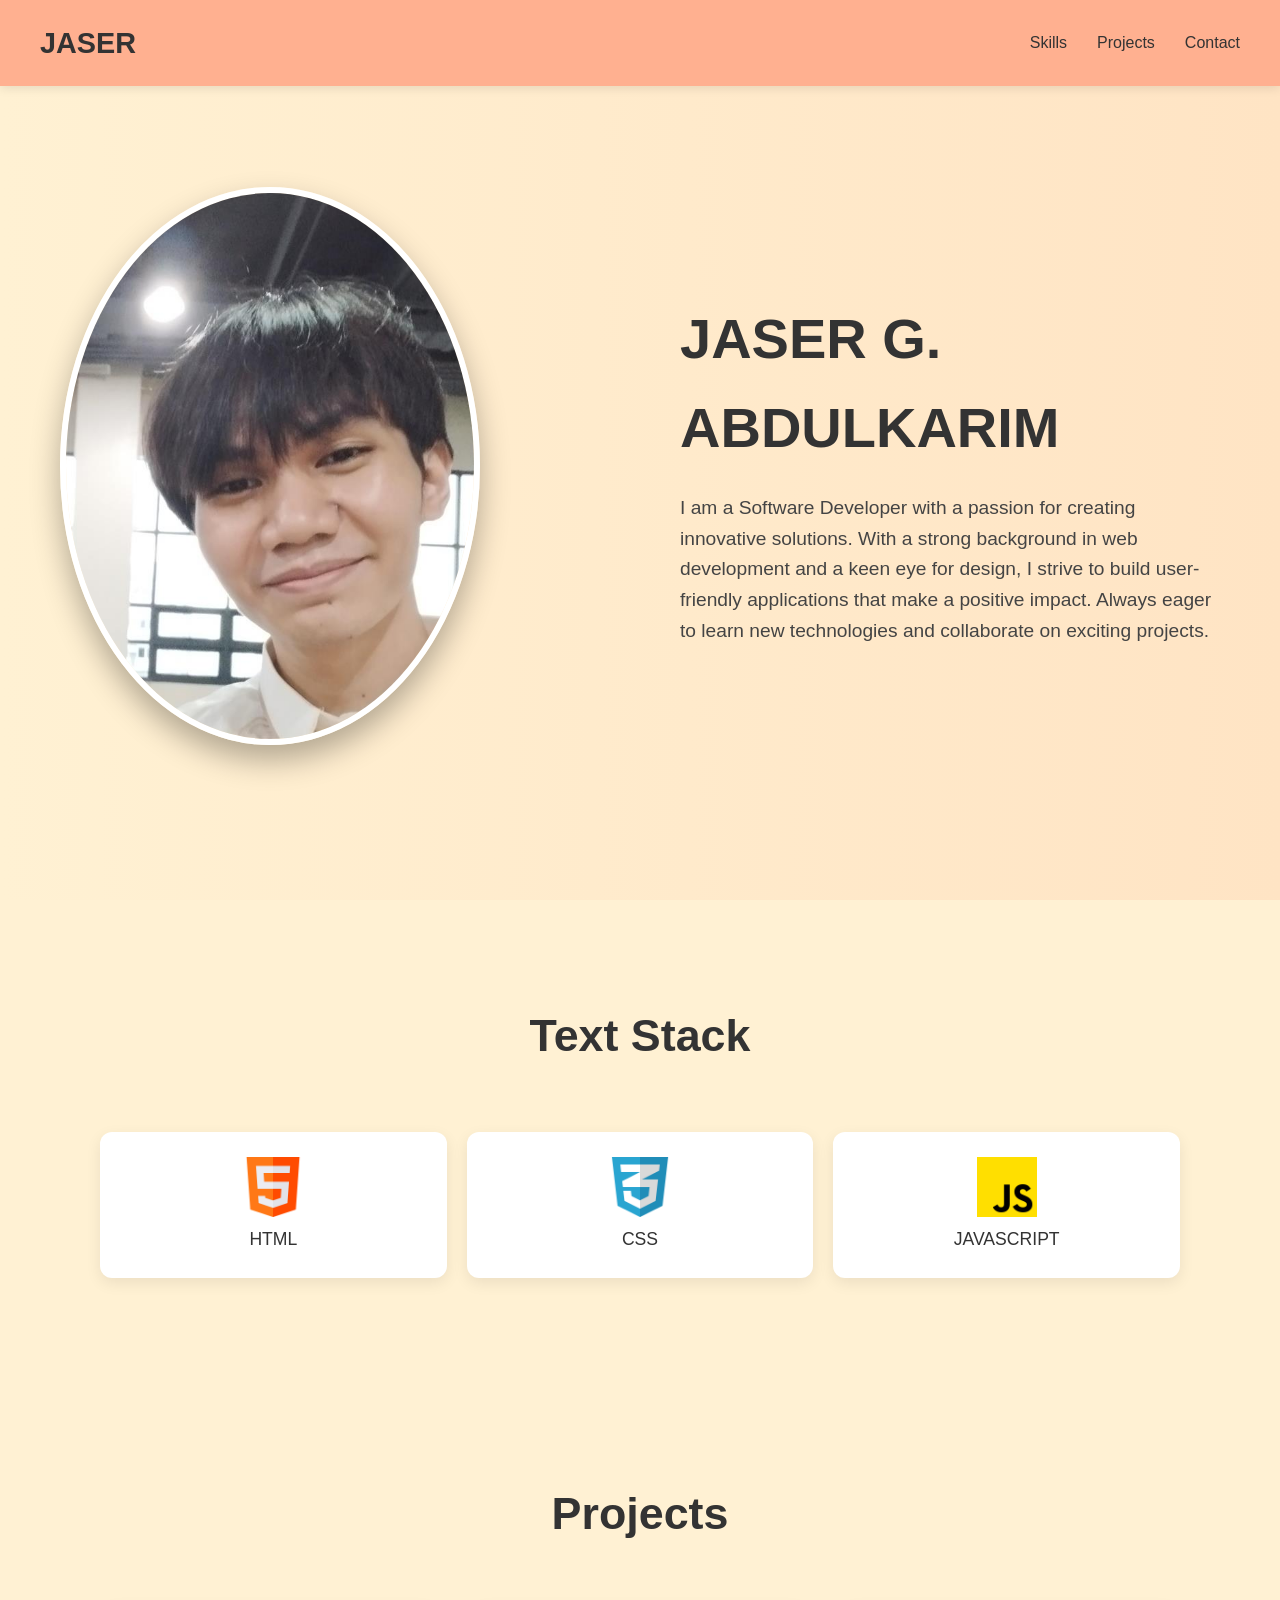
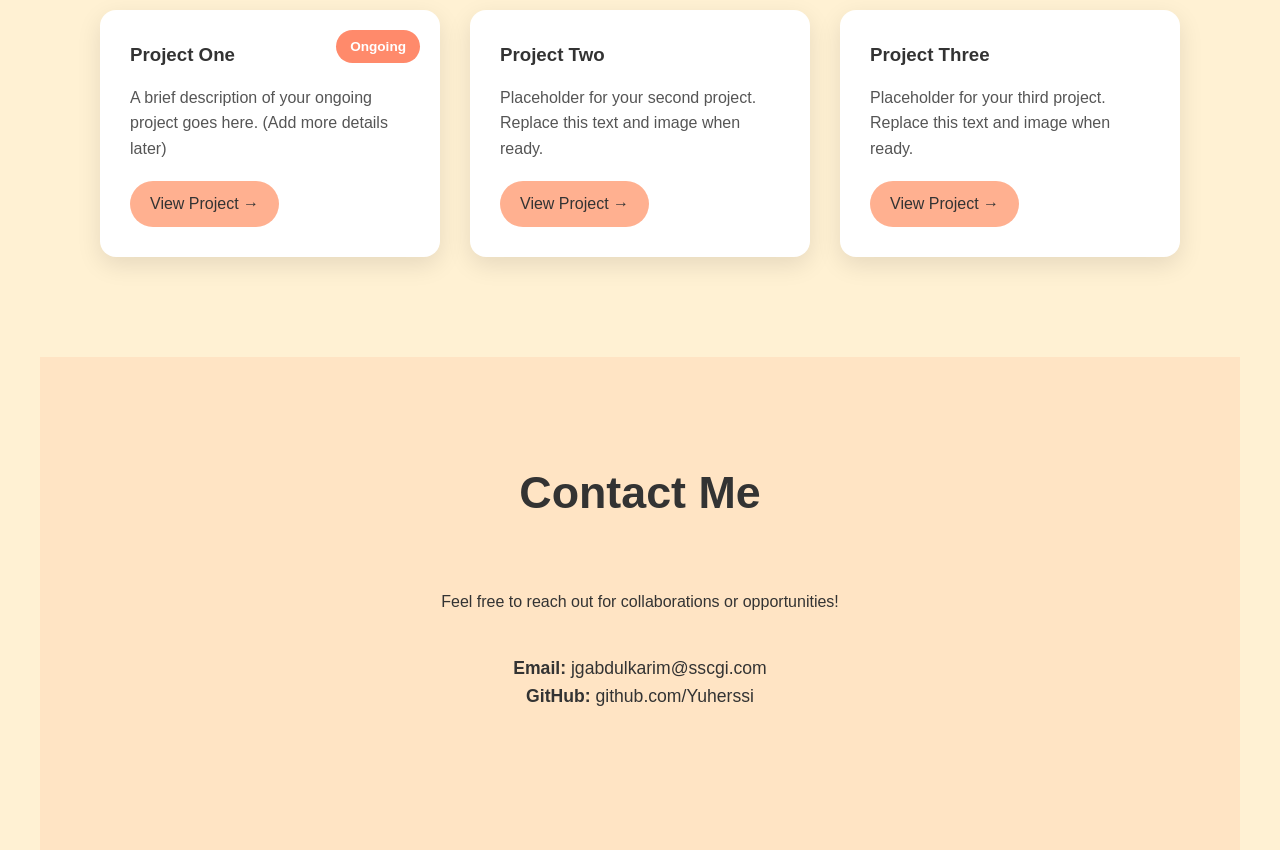
==== NewSample/portfolio.html @ 9f32ac18 "finalize porftfolio website" ====
<!doctype html>
<html lang="en">
  <head>
    <meta charset="UTF-8" />
    <meta name="viewport" content="width=device-width, initial-scale=1.0" />
    <title>Jaser G. Abdulkarim | Portfolio</title>
    <link rel="stylesheet" href="portfolio.css" />
  </head>
  <body>
    <!-- Navigation Bar -->
    <nav class="navigation-bar">
      <div class="nav-logo">JASER</div>
      <ul>
        <li><a href="#skills">Skills</a></li>
        <li><a href="#projects">Projects</a></li>
        <li><a href="#contact">Contact</a></li>
      </ul>
    </nav>

    <!-- Hero Section -->
    <section class="hero" id="home">
      <div class="hero-content">
        <div class="profile-pic-container">
          <img
            src="images/profilePic.jpg"
            alt="Jaser G. Abdulkarim"
            class="profile-pic"
          />
        </div>

        <div class="hero-text">
          <h1>JASER G. ABDULKARIM</h1>
          <p class="bio">
            I am a Software Developer with a passion for creating innovative
            solutions. With a strong background in web development and a keen
            eye for design, I strive to build user-friendly applications that
            make a positive impact. Always eager to learn new technologies and
            collaborate on exciting projects.
          </p>
        </div>
      </div>
    </section>

    <!-- Skills Section -->
    <section class="section" id="skills">
      <h2>Text Stack</h2>
      <div class="skills-grid">
        <div class="skill-card">
          <img src="images/html.png" alt="HTML" class="textstack-img" />
          <p>HTML</p>
        </div>
        <div class="skill-card">
          <img src="images/text.png" alt="CSS" class="textstack-img" />
          <p>CSS</p>
        </div>
        <div class="skill-card">
          <img src="images/js.png" alt="CSS" class="textstack-img" />
          <p>JAVASCRIPT</p>
        </div>
      </div>
    </section>

    <!-- Projects Section -->
    <section class="section" id="projects">
      <h2>Projects</h2>
      <div class="projects-grid">
        <!-- Project 1 - Ongoing -->
        <div class="project-card">
          <div class="project-status ongoing">Ongoing</div>
          <h3>Project One</h3>
          <p>
            A brief description of your ongoing project goes here. (Add more
            details later)
          </p>
          <a href="#" class="btn">View Project →</a>
        </div>

        <!-- Project 2 - Empty -->
        <div class="project-card">
          <h3>Project Two</h3>
          <p>
            Placeholder for your second project. Replace this text and image
            when ready.
          </p>
          <a href="#" class="btn">View Project →</a>
        </div>

        <!-- Project 3 - Empty -->
        <div class="project-card">
          <h3>Project Three</h3>
          <p>
            Placeholder for your third project. Replace this text and image when
            ready.
          </p>
          <a href="#" class="btn">View Project →</a>
        </div>
      </div>
    </section>

    <!-- Contact Section -->
    <section class="section contact" id="contact">
      <h2>Contact Me</h2>
      <p>Feel free to reach out for collaborations or opportunities!</p>

      <div class="contact-info">
        <p><strong>Email:</strong> jgabdulkarim@sscgi.com</p>
        <p><strong>GitHub:</strong> github.com/Yuherssi</p>
      </div>
    </section>
  </body>
</html>
---- NewSample/portfolio.css ----
/* Reset & Basic Styles */
* {
  margin: 0;
  padding: 0;
  box-sizing: border-box;
}

html {
  scroll-behavior: smooth;
}

body {
  font-family: "Segoe UI", Tahoma, Geneva, Verdana, sans-serif;
  background-color: #fff1d3;
  color: #333;
  line-height: 1.6;
}

/* Navigation Bar */
.navigation-bar {
  position: fixed;
  top: 0;
  width: 100%;
  background-color: #ffb090;
  padding: 20px 40px;
  display: flex;
  justify-content: space-between;
  align-items: center;
  box-shadow: 0 2px 10px rgba(0, 0, 0, 0.1);
  z-index: 1000;
}

.nav-logo {
  font-size: 1.8rem;
  font-weight: bold;
  color: #333;
}

.navigation-bar ul {
  list-style: none;
  display: flex;
  gap: 30px;
}

.navigation-bar a {
  text-decoration: none;
  color: #333;
  font-weight: 500;
  transition: color 0.3s;
}

.navigation-bar a:hover {
  color: #fff;
}

/* Hero Section */
.hero {
  min-height: 100vh;
  display: flex;
  align-items: center;
  padding: 120px 60px 80px;
  background: linear-gradient(to right, #fff1d3, #ffe4c4);
}

.hero-content {
  max-width: 1200px;
  margin: 0 auto;
  display: flex;
  align-items: center;
  gap: 80px;
  flex-wrap: wrap;
}

.profile-pic-container {
  flex: 1;
  min-width: 300px;
}

.profile-pic {
  width: 100%;
  max-width: 420px;
  height: auto;
  border-radius: 50%;
  object-fit: cover;
  border: 6px solid #ffffff;
  box-shadow: 0 15px 30px rgba(0, 0, 0, 0.3);
}

.hero-text {
  flex: 1;
  min-width: 300px;
}

.hero-text h1 {
  font-size: 3.5rem;
  margin-bottom: 20px;
  color: #333;
}

.bio {
  font-size: 1.2rem;
  color: #444;
}

/* Sections */
.section {
  padding: 100px 60px;
  max-width: 1200px;
  margin: 0 auto;
}

.section h2 {
  text-align: center;
  font-size: 2.8rem;
  margin-bottom: 60px;
  color: #333;
}

/* Skills */
.skills-grid {
  display: grid;
  grid-template-columns: repeat(auto-fit, minmax(180px, 1fr));
  gap: 20px;
}

.textstack-img {
  width: 60px;
  height: 60px;
}

.skill-card {
  background: white;
  padding: 25px;
  text-align: center;
  border-radius: 12px;
  font-size: 1.1rem;
  box-shadow: 0 5px 15px rgba(0, 0, 0, 0.08);
  transition: transform 0.3s;
}

.skill-card:hover {
  transform: translateY(-8px);
}

/* Projects */
.projects-grid {
  display: grid;
  grid-template-columns: repeat(auto-fit, minmax(320px, 1fr));
  gap: 30px;
}

.project-card {
  background: white;
  padding: 30px;
  border-radius: 16px;
  box-shadow: 0 8px 25px rgba(0, 0, 0, 0.1);
  transition: transform 0.3s;
  position: relative;
  overflow: hidden;
}

.project-card:hover {
  transform: translateY(-10px);
}

.project-status {
  position: absolute;
  top: 20px;
  right: 20px;
  padding: 6px 14px;
  border-radius: 20px;
  font-size: 0.85rem;
  font-weight: bold;
}

.ongoing {
  background-color: #ff8a6b;
  color: white;
}

.project-card h3 {
  margin-bottom: 15px;
  color: #333;
}

.project-card p {
  color: #555;
  margin-bottom: 20px;
}

.btn {
  display: inline-block;
  background: #ffb090;
  color: #333;
  padding: 10px 20px;
  border-radius: 30px;
  text-decoration: none;
  font-weight: 500;
  transition: all 0.3s;
}

.btn:hover {
  background: #ff8a6b;
  color: white;
}

/* Contact */
.contact {
  background: #ffe4c4;
  text-align: center;
}

.contact-info {
  margin: 40px 0;
  font-size: 1.1rem;
}

.contact-form {
  max-width: 600px;
  margin: 0 auto;
  display: flex;
  flex-direction: column;
  gap: 15px;
}

.contact-form input,
.contact-form textarea {
  padding: 15px;
  border: 2px solid #ffb090;
  border-radius: 10px;
  font-size: 1rem;
}

.contact-form button {
  background: #ffb090;
  color: #333;
  border: none;
  padding: 15px;
  font-size: 1.1rem;
  cursor: pointer;
  border-radius: 30px;
}

.contact-form button:hover {
  background: #ff8a6b;
  color: white;
}

/* Responsive */
@media (max-width: 768px) {
  .hero-content {
    flex-direction: column;
    text-align: center;
    gap: 40px;
  }

  .navigation-bar {
    padding: 15px 20px;
  }

  .nav-logo {
    font-size: 1.5rem;
  }
}
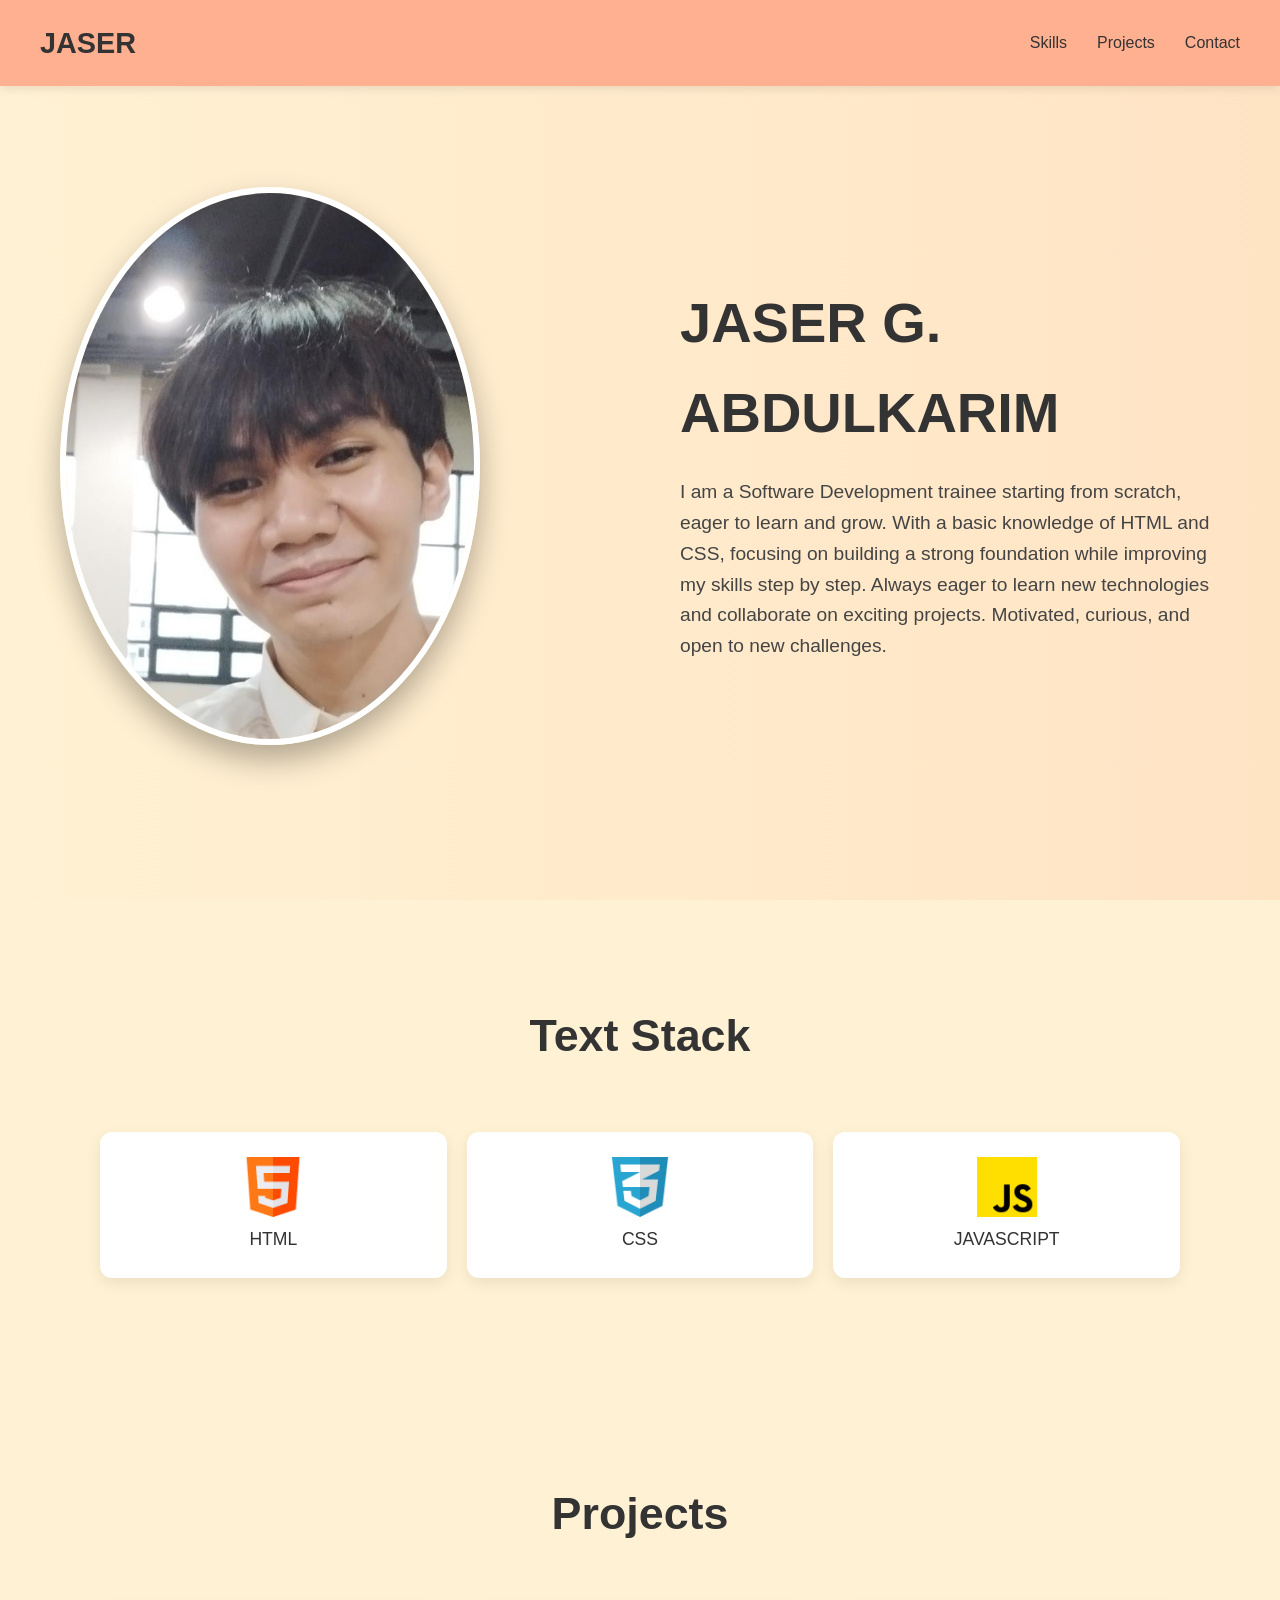
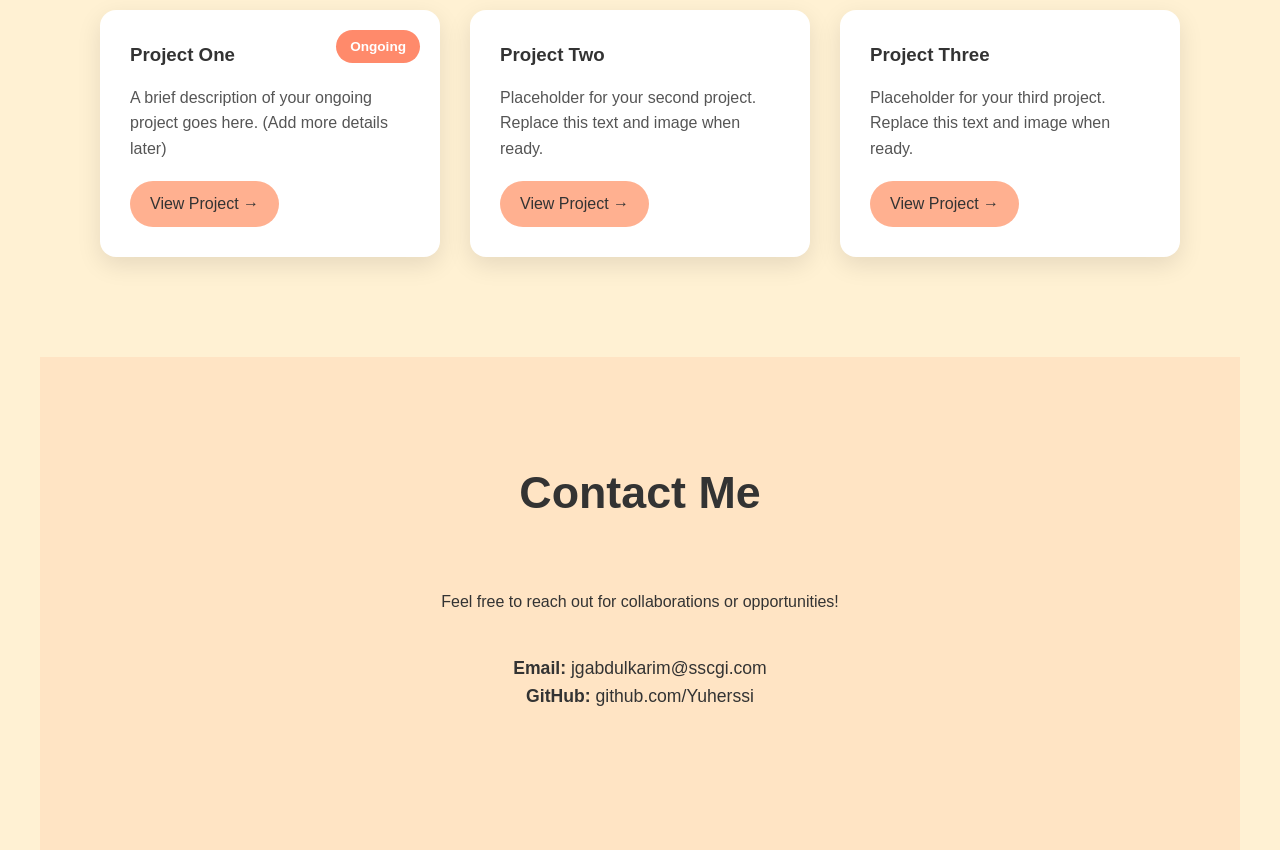
==== commit 165afc39: "Final change for presentation" ====
--- a/NewSample/portfolio.html
+++ b/NewSample/portfolio.html
@@ -31,11 +31,10 @@
         <div class="hero-text">
           <h1>JASER G. ABDULKARIM</h1>
           <p class="bio">
-            I am a Software Developer with a passion for creating innovative
-            solutions. With a strong background in web development and a keen
-            eye for design, I strive to build user-friendly applications that
-            make a positive impact. Always eager to learn new technologies and
-            collaborate on exciting projects.
+            I am a Software Development trainee starting from scratch, eager to learn and grow. 
+            With a basic knowledge of HTML and CSS, focusing on building  a strong foundation 
+            while improving my skills step by step. Always eager to learn new technologies and
+            collaborate on exciting projects. Motivated, curious, and open to new  challenges.
           </p>
         </div>
       </div>
@@ -97,6 +96,9 @@
       </div>
     </section>
 
+    
+  </body>
+  <footer>
     <!-- Contact Section -->
     <section class="section contact" id="contact">
       <h2>Contact Me</h2>
@@ -107,5 +109,5 @@
         <p><strong>GitHub:</strong> github.com/Yuherssi</p>
       </div>
     </section>
-  </body>
+  </footer>
 </html>
--- a/NewSample/portfolio.css
+++ b/NewSample/portfolio.css
@@ -88,7 +88,7 @@
 
 .hero-text {
   flex: 1;
-  min-width: 300px;
+  min-width: 100px;
 }
 
 .hero-text h1 {
@@ -248,10 +248,20 @@
 
 /* Responsive */
 @media (max-width: 768px) {
+  .hero {
+    width: 100%;
+    justify-content: center;
+  }
   .hero-content {
     flex-direction: column;
     text-align: center;
     gap: 40px;
+    /* padding: 50px; */
+  }
+
+  .profile-pic {
+    width: 100%;
+    height: auto;
   }
 
   .navigation-bar {
@@ -261,4 +271,10 @@
   .nav-logo {
     font-size: 1.5rem;
   }
-}
+
+  .projects-grid {
+    justify-content: center;
+  }
+}
+
+
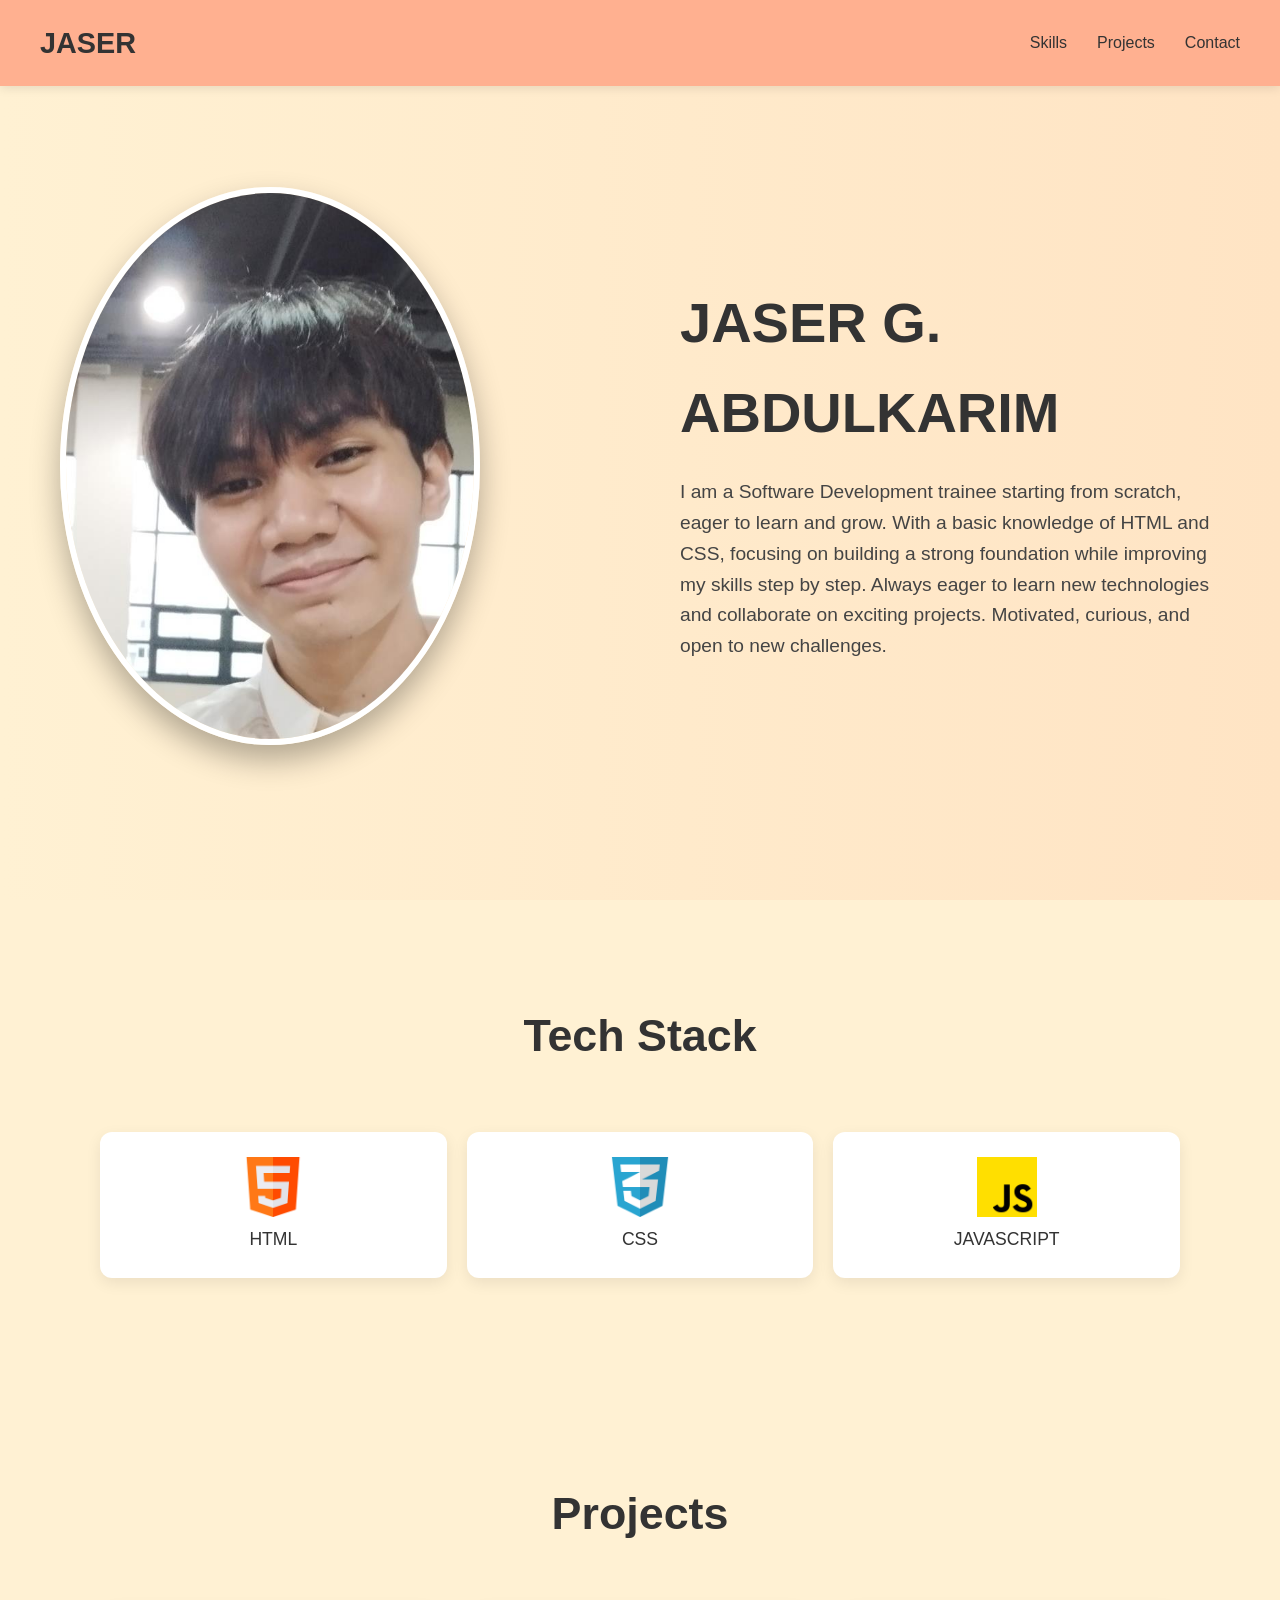
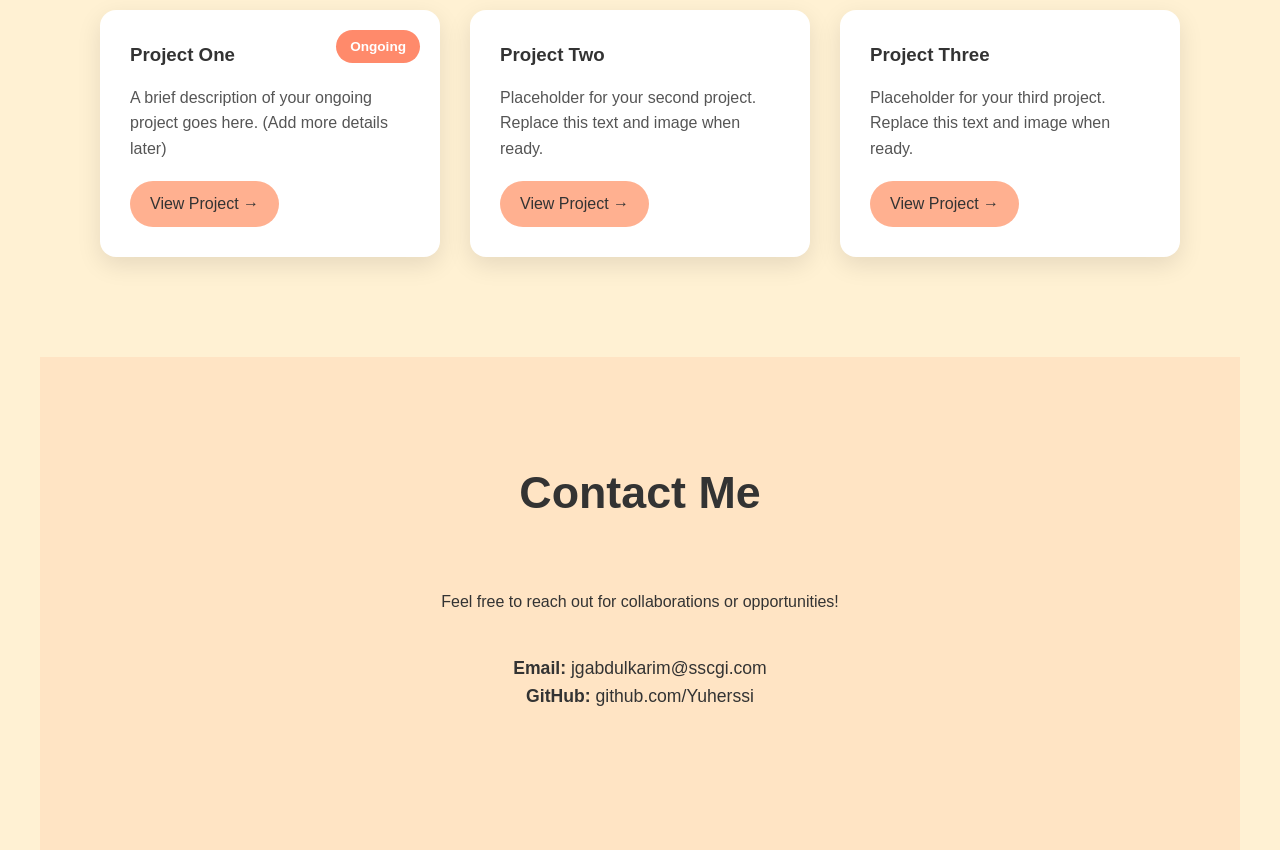
==== commit 70128413: "minor grammatical error" ====
--- a/NewSample/portfolio.html
+++ b/NewSample/portfolio.html
@@ -42,18 +42,18 @@
 
     <!-- Skills Section -->
     <section class="section" id="skills">
-      <h2>Text Stack</h2>
+      <h2>Tech Stack</h2>
       <div class="skills-grid">
         <div class="skill-card">
-          <img src="images/html.png" alt="HTML" class="textstack-img" />
+          <img src="images/html.png" alt="HTML" class="techstack-img" />
           <p>HTML</p>
         </div>
         <div class="skill-card">
-          <img src="images/text.png" alt="CSS" class="textstack-img" />
+          <img src="images/text.png" alt="CSS" class="techstack-img" />
           <p>CSS</p>
         </div>
         <div class="skill-card">
-          <img src="images/js.png" alt="CSS" class="textstack-img" />
+          <img src="images/js.png" alt="CSS" class="techstack-img" />
           <p>JAVASCRIPT</p>
         </div>
       </div>
--- a/NewSample/portfolio.css
+++ b/NewSample/portfolio.css
@@ -123,7 +123,7 @@
   gap: 20px;
 }
 
-.textstack-img {
+.techstack-img {
   width: 60px;
   height: 60px;
 }
